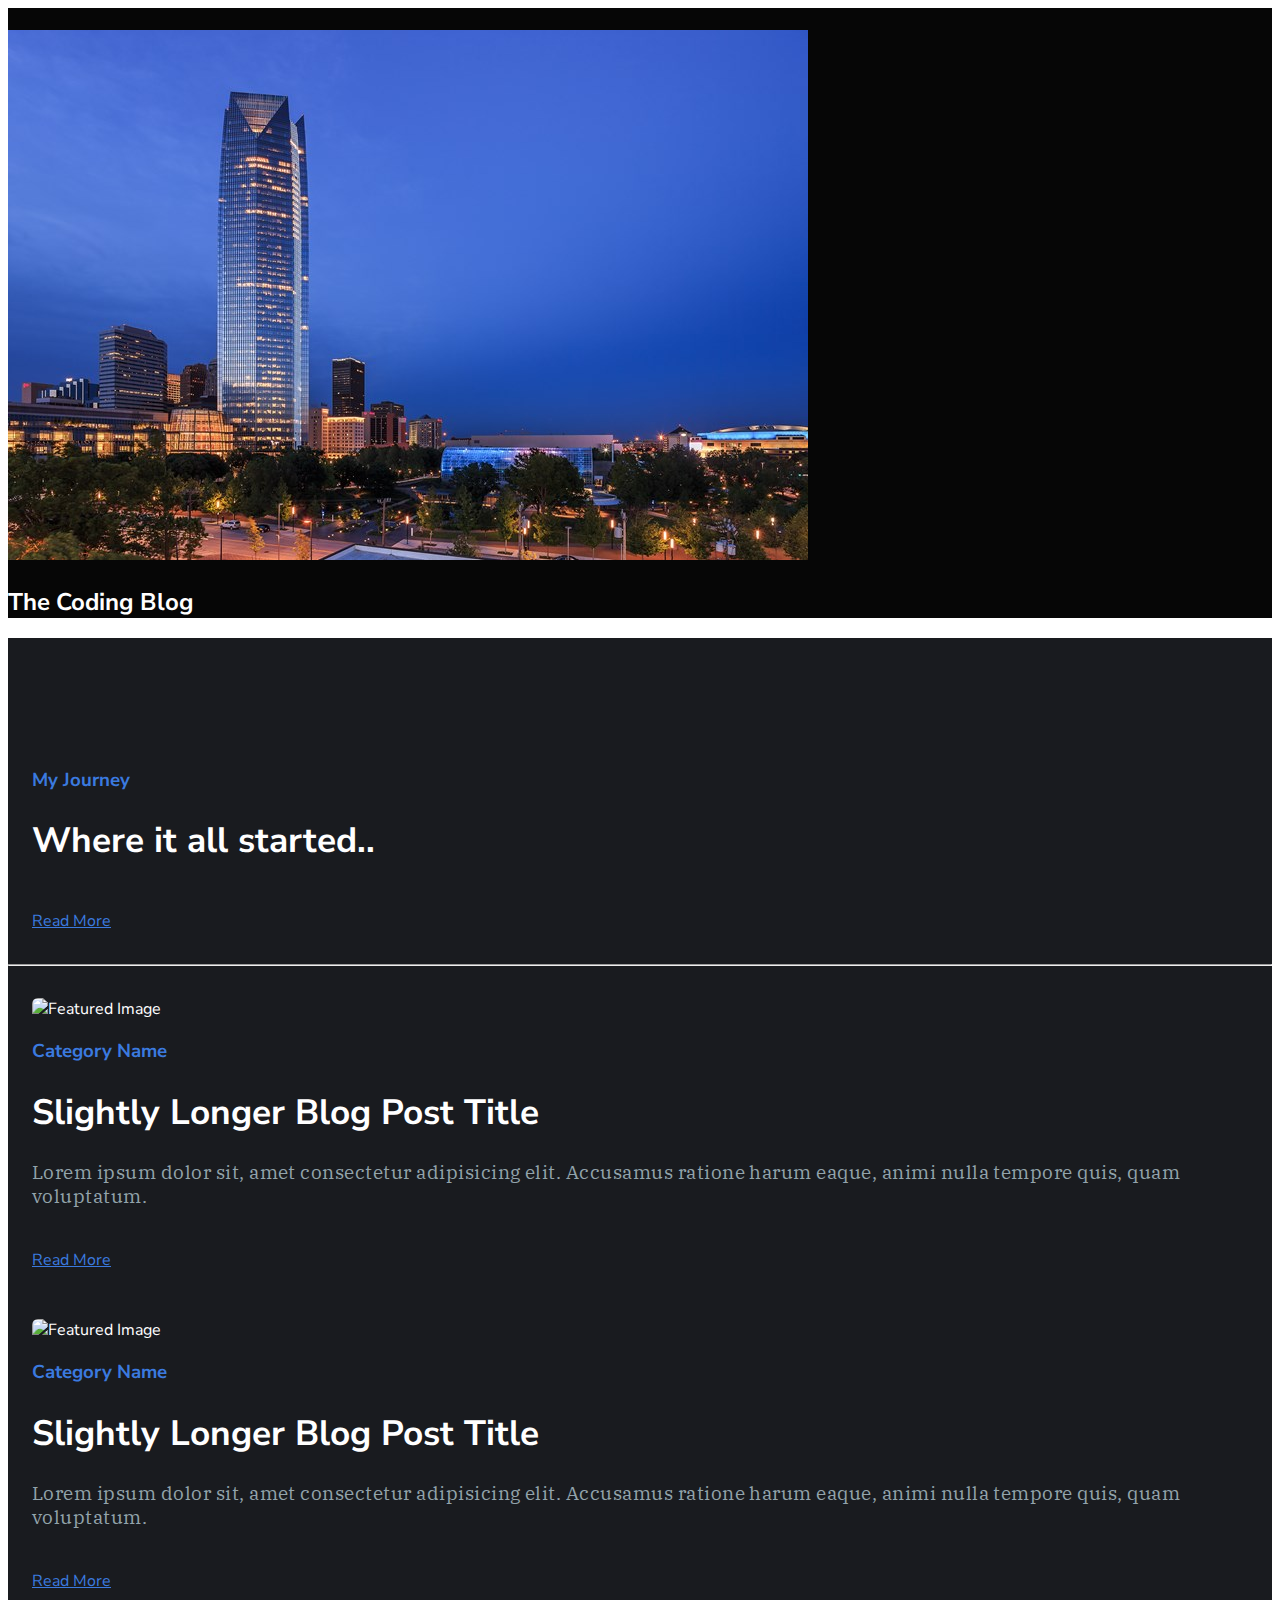
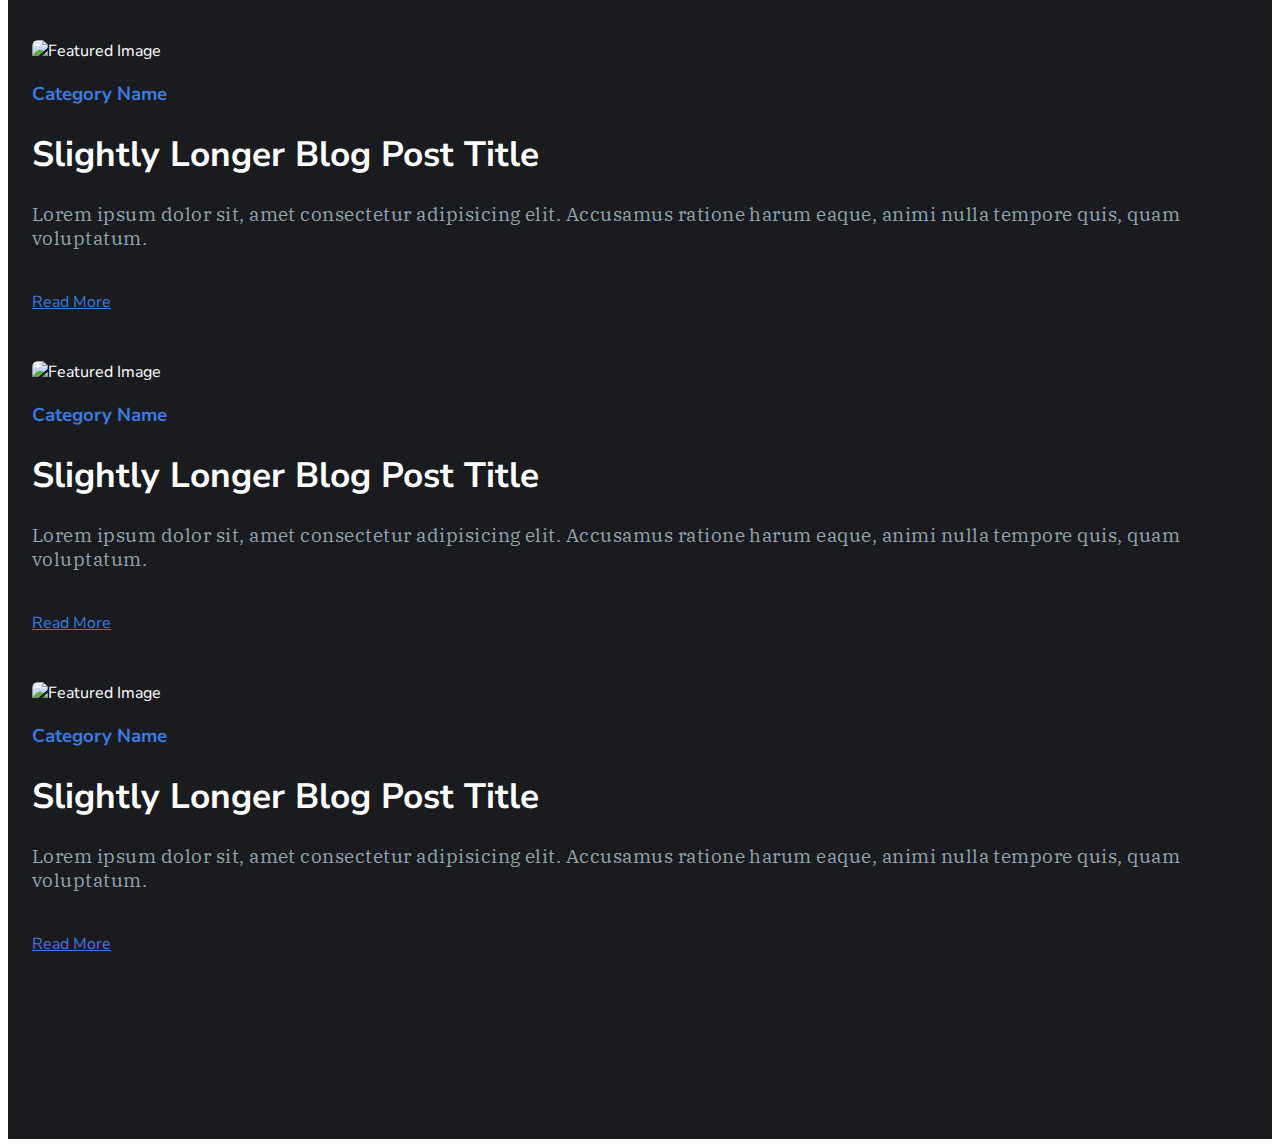
==== index.html @ c9cceb92 "added a github link at the top of the page" ====
<!DOCTYPE html>
<html>

  <head>
    <meta charset="utf-8">
    <meta http-equiv="X-UA-Compatible" content="IE=edge">
    <meta name="viewport" content="width=device-width, initial-scale=1">
    <title>Blog</title>
    <script src="https://kit.fontawesome.com/15181efa86.js" crossorigin="anonymous"></script>
    <link rel="stylesheet" href="https://unpkg.com/bulma@0.9.0/css/bulma.min.css" />
    <link rel="stylesheet" type="text/css" href="style.css">
  </head>

  <section class="hero is-medium">
    <div class="hero-head">
      <div class="container">
        <nav class="navbar" role="navigation" aria-label="main navigation">
            <div class="navbar-end">
              <div class="navbar-item">
                 <a href="https://github.com/MistrDev">
                  <i class="fab fa-github is-large"></i>
                </a>
              </div>
            </div>
          </div>
        </nav>
      </div>
    </div>
    <div class="hero-body">
      <div class="container has-text-centered">
          <img src="imgs/downtown-okc.jpg">
        <h2 class="subtitle">
        The Coding Blog
        </h2>
      </div>
    </div>
  </section>
  <section class="blog-posts">
    <div class="container">
      <div class="columns">
        <div class="column is-10 is-offset-1">
          <div class="columns featured-post is-multiline">
            <div class="column is-12 post">
              <article class="columns featured">
                <div class="column is-7 post-img ">
                  <img src="https://cdn.emk.dev/templates/featured-image.png" alt="">
                </div>
                <div class="column is-5 featured-content va">
                  <div>
                    <h3 class="heading post-category">My Journey</h3>
                    <h1 class="title post-title">Where it all started..</h1>
                    <p class="post-excerpt"></p>
                    <br>
                    <a href="blog1.html" class="button is-primary">Read More</a>
                  </div>

                </div>
              </article>
            </div>
          </div>
          <hr>
          <div class="columns is-multiline">
            <div class="column post is-6">
              <article class="columns is-multiline">
                <div class="column is-12 post-img">
                  <img src="https://cdn.emk.dev/templates/post-img.png" alt="Featured Image">
                </div>
                <div class="column is-12 featured-content ">
                  <h3 class="heading post-category">Category Name</h3>
                  <h1 class="title post-title">Slightly Longer Blog Post Title</h1>
                  <p class="post-excerpt">Lorem ipsum dolor sit, amet consectetur adipisicing elit. Accusamus ratione harum eaque, animi nulla tempore quis, quam voluptatum.</p>
                  <br>
                  <a href="#" class="button is-primary">Read More</a>
                </div>
              </article>
            </div>
            <div class="column post is-6">
              <article class="columns is-multiline">
                <div class="column is-12 post-img">
                  <img src="https://cdn.emk.dev/templates/post-img.png" alt="Featured Image">
                </div>
                <div class="column is-12 featured-content ">
                  <h3 class="heading post-category">Category Name</h3>
                  <h1 class="title post-title">Slightly Longer Blog Post Title</h1>
                  <p class="post-excerpt">Lorem ipsum dolor sit, amet consectetur adipisicing elit. Accusamus ratione harum eaque, animi nulla tempore quis, quam voluptatum.</p>
                  <br>
                  <a href="#" class="button is-primary">Read More</a>
                </div>
              </article>
            </div>
            <div class="column post is-4">
              <article class="columns is-multiline">
                <div class="column is-12 post-img">
                  <img src="https://cdn.emk.dev/templates/post-img.png" alt="Featured Image">
                </div>
                <div class="column is-12 featured-content ">
                  <h3 class="heading post-category">Category Name</h3>
                  <h1 class="title post-title">Slightly Longer Blog Post Title</h1>
                  <p class="post-excerpt">Lorem ipsum dolor sit, amet consectetur adipisicing elit. Accusamus ratione harum eaque, animi nulla tempore quis, quam voluptatum.</p>
                  <br>
                  <a href="#" class="button is-primary">Read More</a>
                </div>
              </article>
            </div>
            <div class="column post is-4">
              <article class="columns is-multiline">
                <div class="column is-12 post-img">
                  <img src="https://cdn.emk.dev/templates/post-img.png" alt="Featured Image">
                </div>
                <div class="column is-12 featured-content ">
                  <h3 class="heading post-category">Category Name</h3>
                  <h1 class="title post-title">Slightly Longer Blog Post Title</h1>
                  <p class="post-excerpt">Lorem ipsum dolor sit, amet consectetur adipisicing elit. Accusamus ratione harum eaque, animi nulla tempore quis, quam voluptatum.</p>
                  <br>
                  <a href="#" class="button is-primary">Read More</a>
                </div>
              </article>
            </div>
            <div class="column post is-4">
              <article class="columns is-multiline">
                <div class="column is-12 post-img">
                  <img src="https://cdn.emk.dev/templates/post-img.png" alt="Featured Image">
                </div>
                <div class="column is-12 featured-content ">
                  <h3 class="heading post-category">Category Name</h3>
                  <h1 class="title post-title">Slightly Longer Blog Post Title</h1>
                  <p class="post-excerpt">Lorem ipsum dolor sit, amet consectetur adipisicing elit. Accusamus ratione harum eaque, animi nulla tempore quis, quam voluptatum.</p>
                  <br>
                  <a href="#" class="button is-primary">Read More</a>
                </div>
              </article>
            </div>
          </div>
        </div>
      </div>

  </section>
---- style.css ----
@import url('https://fonts.googleapis.com/css2?family=IBM+Plex+Serif&family=Nunito+Sans:wght@400;600&display=swap');

.va {
  display: flex;
  align-items: center;
}

html {
  font-family: 'Nunito Sans', sans-serif;
  color: white;
}

a {
  color: #3b7adf;
}

a:hover {
  text-decoration: underline;
  color: #3b7adf;
}

hr {
  background: #24272c;
}

.hero {
  background: #060606;
}

.title,
.subtitle {
  color: white;
}

.navbar .navbar-item {
  color: #e4e2ff;
}

.navbar .navbar-item.is-active {
  color: #e4e2ff;
  font-weight: 700;
}

.navbar .navbar-item:hover {
  background: transparent;
  color: white;
}

.navbar .navbar-item a {
  margin-left: 1rem;
  color: #e4e2ff;
}

.blog-posts {
  min-height: 100vh;
  background: #191b1f;
  padding-top: 4rem;
  padding-bottom: 10rem;
}

.blog-posts article {
  padding: 1.5rem;
}

.blog-posts .post img {
  border-radius: 6px;
}

.blog-posts .post .post-category {
  color: #3b7adf;
}

.blog-posts .post .post-title {
  font-size: 2.2rem;
}

.blog-posts .post .post-excerpt {
  line-height: 1.5rem;
  letter-spacing: .03rem;
  font-size: 1.2rem;
  font-family: 'IBM Plex Serif', serif;
  color: #92a3ab;
}

.blog-posts .post .featured .featured-image img {
  height: 380px;
}
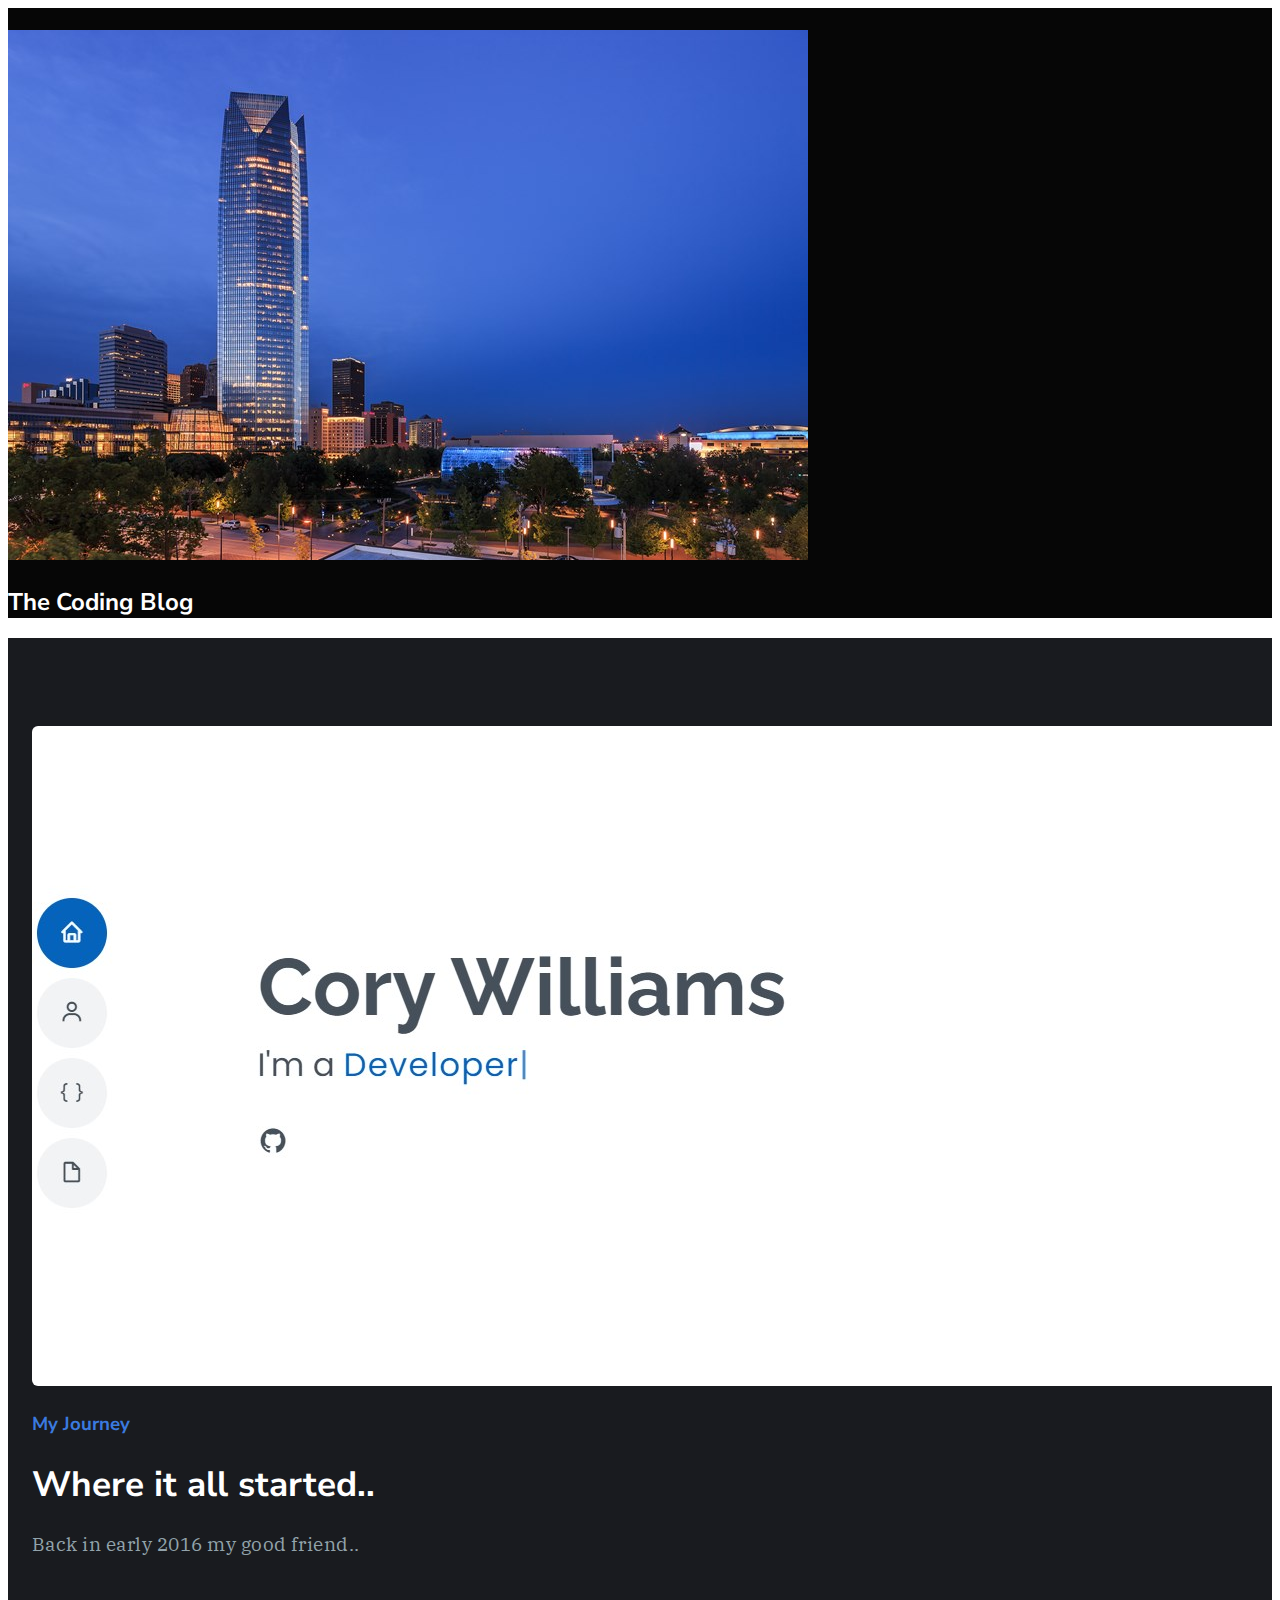
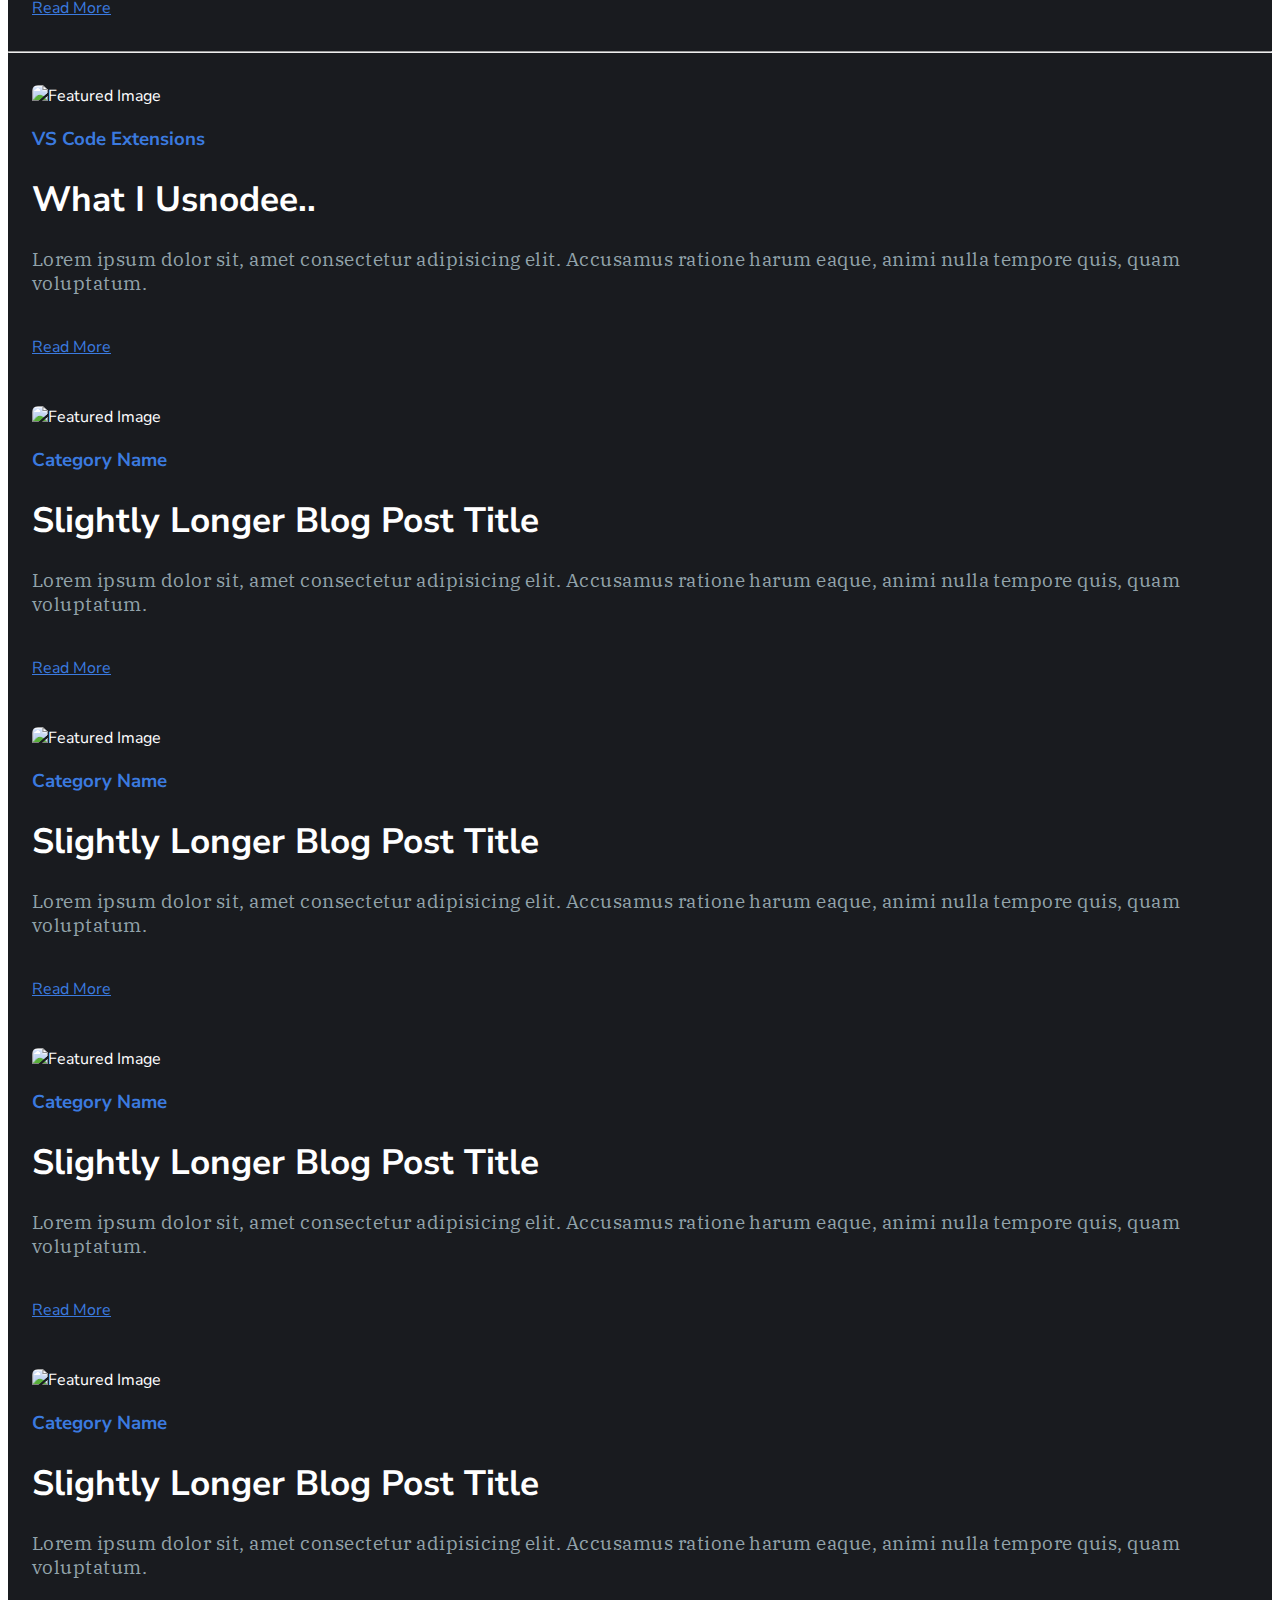
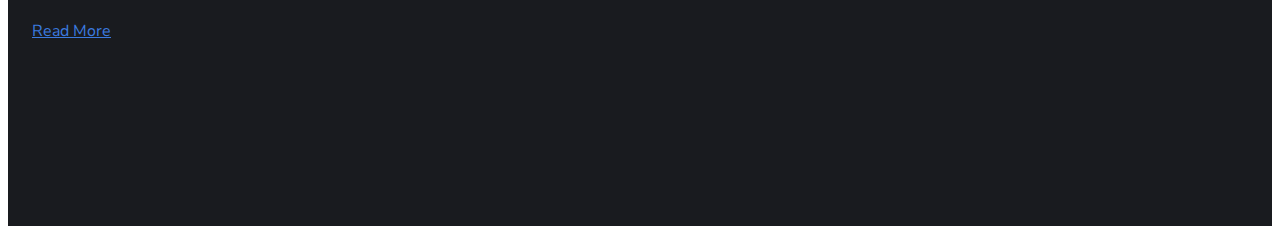
==== commit ef77d54b: "changed the title of one one of the blog post and also deleted a col." ====
--- a/index.html
+++ b/index.html
@@ -43,13 +43,13 @@
             <div class="column is-12 post">
               <article class="columns featured">
                 <div class="column is-7 post-img ">
-                  <img src="https://cdn.emk.dev/templates/featured-image.png" alt="">
+                  <img src="imgs/portfolio snapchat.jpg" alt="">
                 </div>
                 <div class="column is-5 featured-content va">
                   <div>
                     <h3 class="heading post-category">My Journey</h3>
                     <h1 class="title post-title">Where it all started..</h1>
-                    <p class="post-excerpt"></p>
+                    <p class="post-excerpt"> Back in early 2016 my good friend..</p>
                     <br>
                     <a href="blog1.html" class="button is-primary">Read More</a>
                   </div>
@@ -66,8 +66,8 @@
                   <img src="https://cdn.emk.dev/templates/post-img.png" alt="Featured Image">
                 </div>
                 <div class="column is-12 featured-content ">
-                  <h3 class="heading post-category">Category Name</h3>
-                  <h1 class="title post-title">Slightly Longer Blog Post Title</h1>
+                  <h3 class="heading post-category">VS Code Extensions</h3>
+                  <h1 class="title post-title">What I Usnodee..</h1>
                   <p class="post-excerpt">Lorem ipsum dolor sit, amet consectetur adipisicing elit. Accusamus ratione harum eaque, animi nulla tempore quis, quam voluptatum.</p>
                   <br>
                   <a href="#" class="button is-primary">Read More</a>
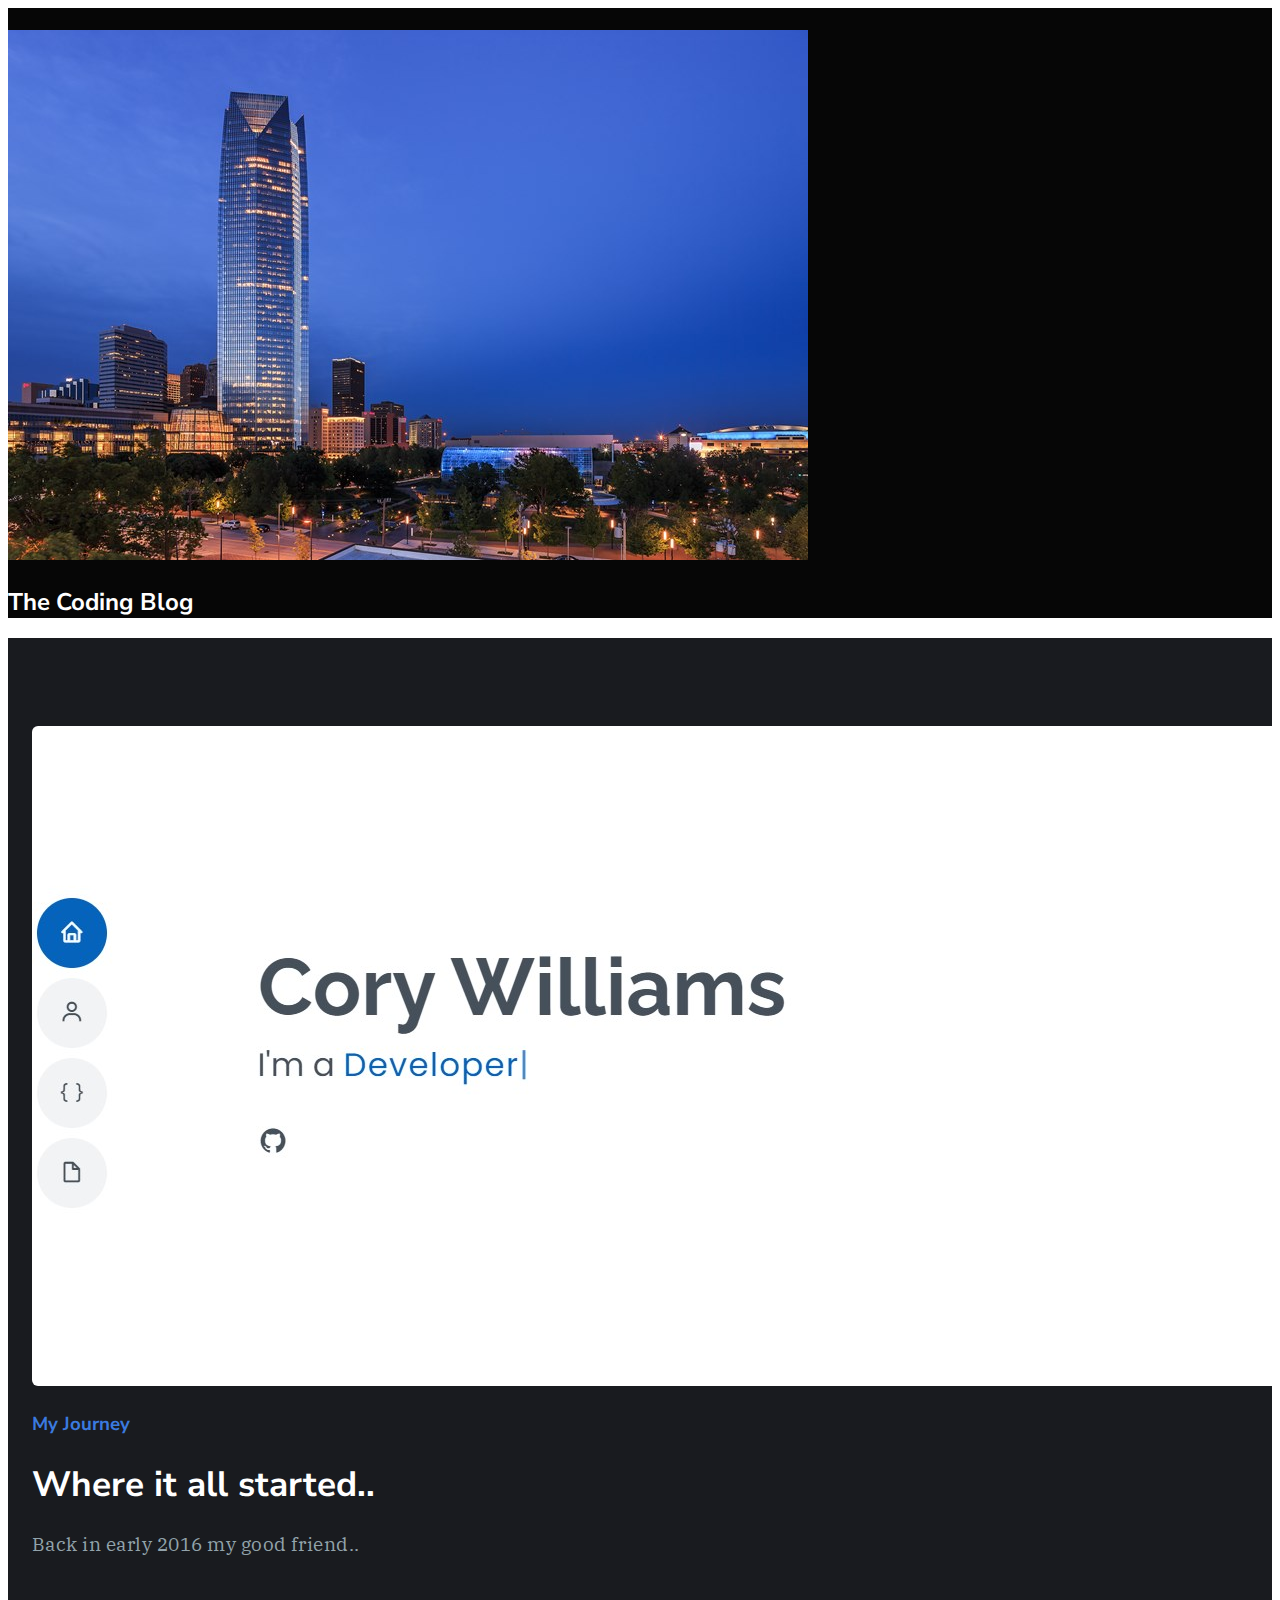
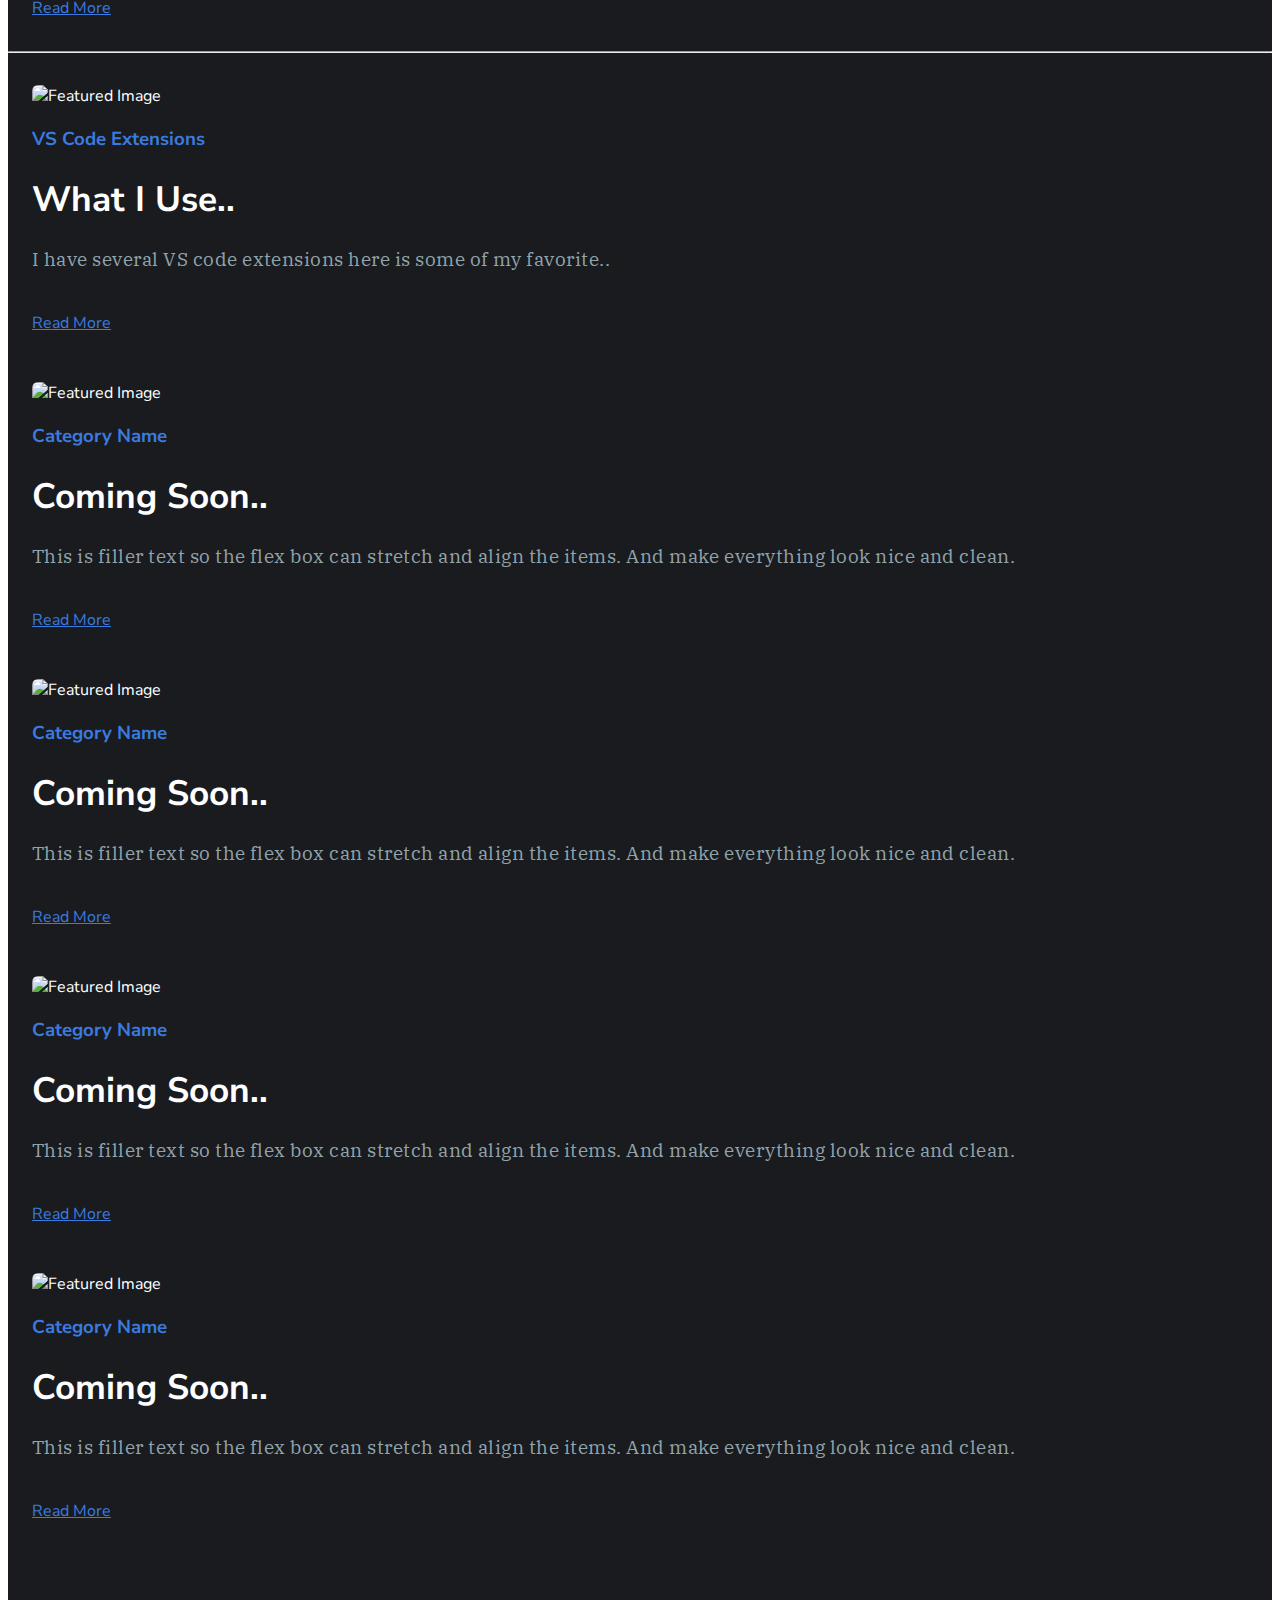
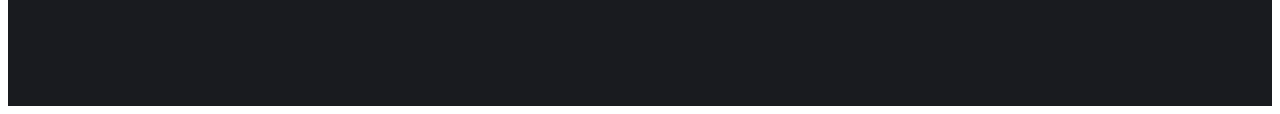
==== commit 911d0653: "fixed a typo and added some text about my next blog and changed the filler text to english so people" ====
--- a/index.html
+++ b/index.html
@@ -67,10 +67,10 @@
                 </div>
                 <div class="column is-12 featured-content ">
                   <h3 class="heading post-category">VS Code Extensions</h3>
-                  <h1 class="title post-title">What I Usnodee..</h1>
-                  <p class="post-excerpt">Lorem ipsum dolor sit, amet consectetur adipisicing elit. Accusamus ratione harum eaque, animi nulla tempore quis, quam voluptatum.</p>
+                  <h1 class="title post-title">What I Use..</h1>
+                  <p class="post-excerpt">I have several VS code extensions here is some of my favorite..</p>
                   <br>
-                  <a href="#" class="button is-primary">Read More</a>
+                  <a href="#index.blog2" class="button is-primary">Read More</a>
                 </div>
               </article>
             </div>
@@ -81,8 +81,8 @@
                 </div>
                 <div class="column is-12 featured-content ">
                   <h3 class="heading post-category">Category Name</h3>
-                  <h1 class="title post-title">Slightly Longer Blog Post Title</h1>
-                  <p class="post-excerpt">Lorem ipsum dolor sit, amet consectetur adipisicing elit. Accusamus ratione harum eaque, animi nulla tempore quis, quam voluptatum.</p>
+                  <h1 class="title post-title">Coming Soon..</h1>
+                  <p class="post-excerpt">This is filler text so the flex box can stretch and align the items. And make everything look nice and clean.</p>
                   <br>
                   <a href="#" class="button is-primary">Read More</a>
                 </div>
@@ -95,8 +95,8 @@
                 </div>
                 <div class="column is-12 featured-content ">
                   <h3 class="heading post-category">Category Name</h3>
-                  <h1 class="title post-title">Slightly Longer Blog Post Title</h1>
-                  <p class="post-excerpt">Lorem ipsum dolor sit, amet consectetur adipisicing elit. Accusamus ratione harum eaque, animi nulla tempore quis, quam voluptatum.</p>
+                  <h1 class="title post-title">Coming Soon..</h1>
+                  <p class="post-excerpt">This is filler text so the flex box can stretch and align the items. And make everything look nice and clean.</p>
                   <br>
                   <a href="#" class="button is-primary">Read More</a>
                 </div>
@@ -109,8 +109,8 @@
                 </div>
                 <div class="column is-12 featured-content ">
                   <h3 class="heading post-category">Category Name</h3>
-                  <h1 class="title post-title">Slightly Longer Blog Post Title</h1>
-                  <p class="post-excerpt">Lorem ipsum dolor sit, amet consectetur adipisicing elit. Accusamus ratione harum eaque, animi nulla tempore quis, quam voluptatum.</p>
+                  <h1 class="title post-title">Coming Soon..</h1>
+                  <p class="post-excerpt">This is filler text so the flex box can stretch and align the items. And make everything look nice and clean.</p>
                   <br>
                   <a href="#" class="button is-primary">Read More</a>
                 </div>
@@ -123,8 +123,8 @@
                 </div>
                 <div class="column is-12 featured-content ">
                   <h3 class="heading post-category">Category Name</h3>
-                  <h1 class="title post-title">Slightly Longer Blog Post Title</h1>
-                  <p class="post-excerpt">Lorem ipsum dolor sit, amet consectetur adipisicing elit. Accusamus ratione harum eaque, animi nulla tempore quis, quam voluptatum.</p>
+                  <h1 class="title post-title">Coming Soon..</h1>
+                  <p class="post-excerpt">This is filler text so the flex box can stretch and align the items. And make everything look nice and clean.</p>
                   <br>
                   <a href="#" class="button is-primary">Read More</a>
                 </div>
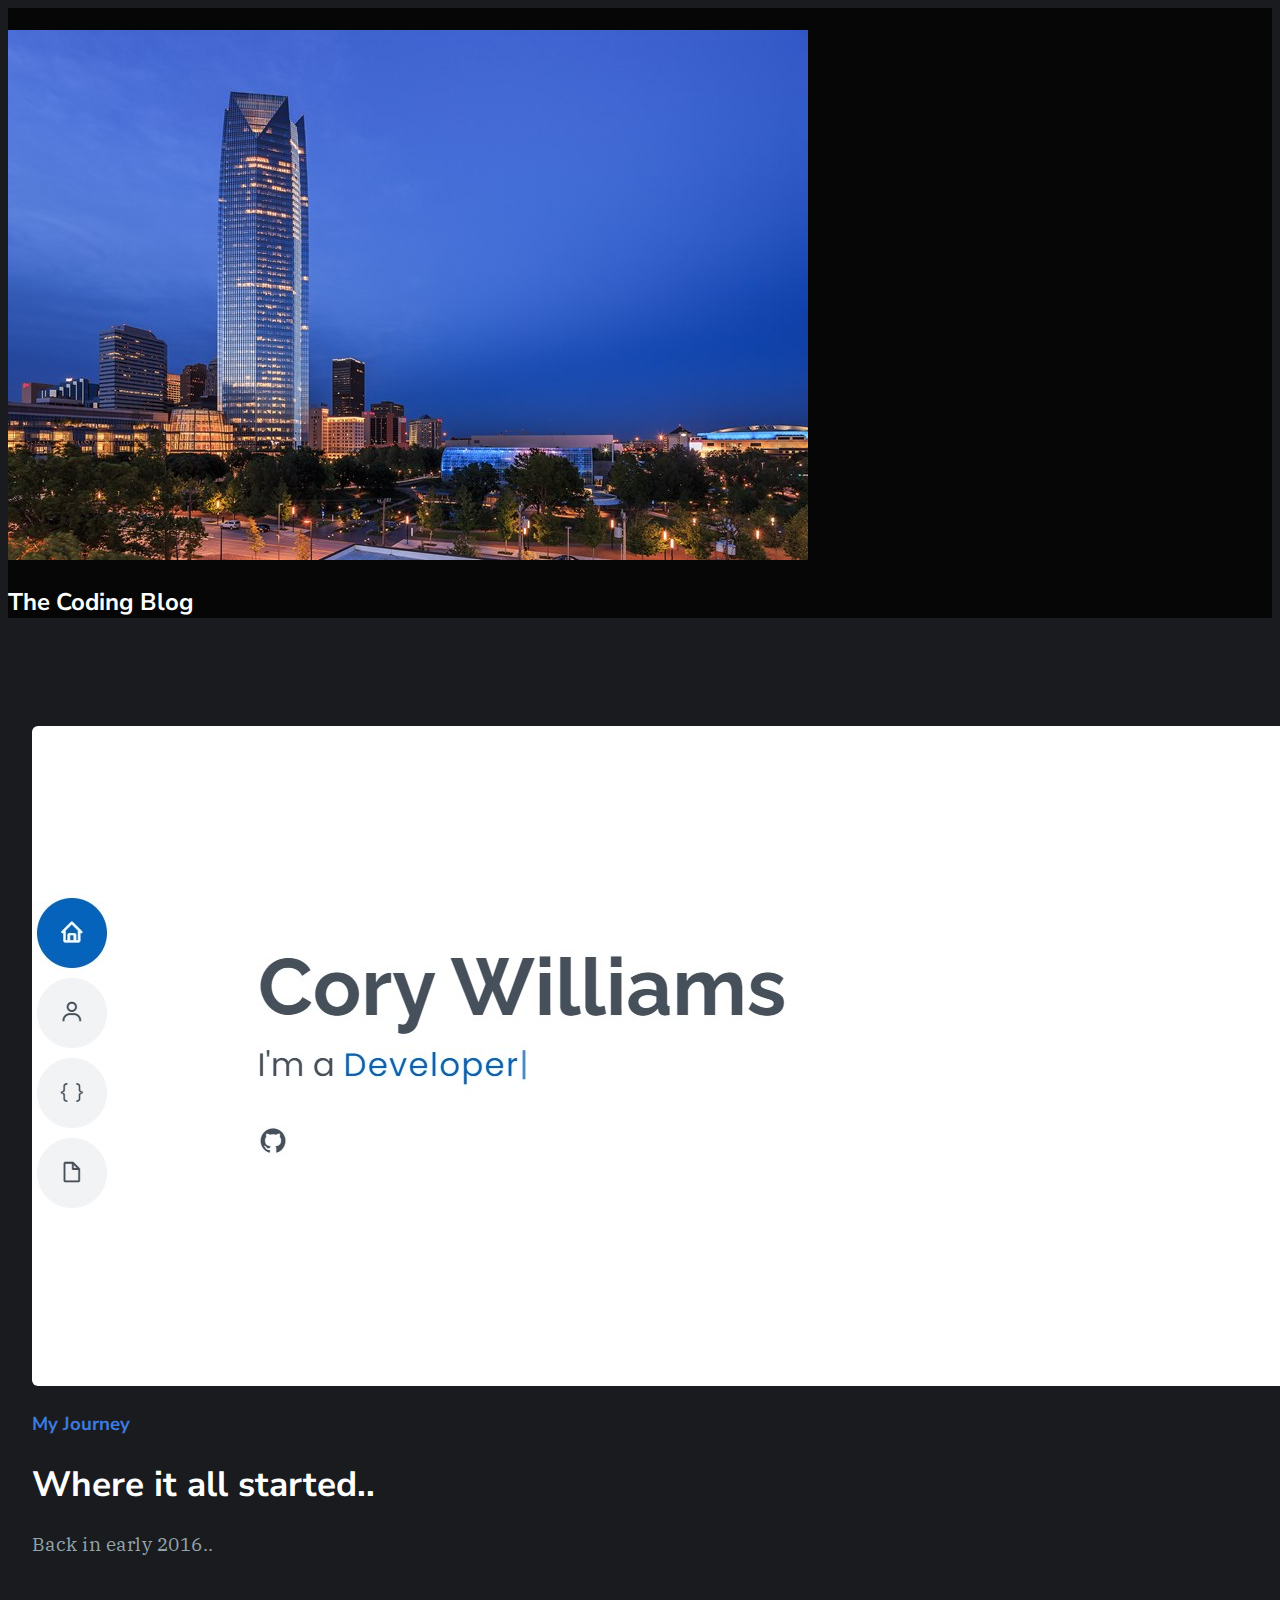
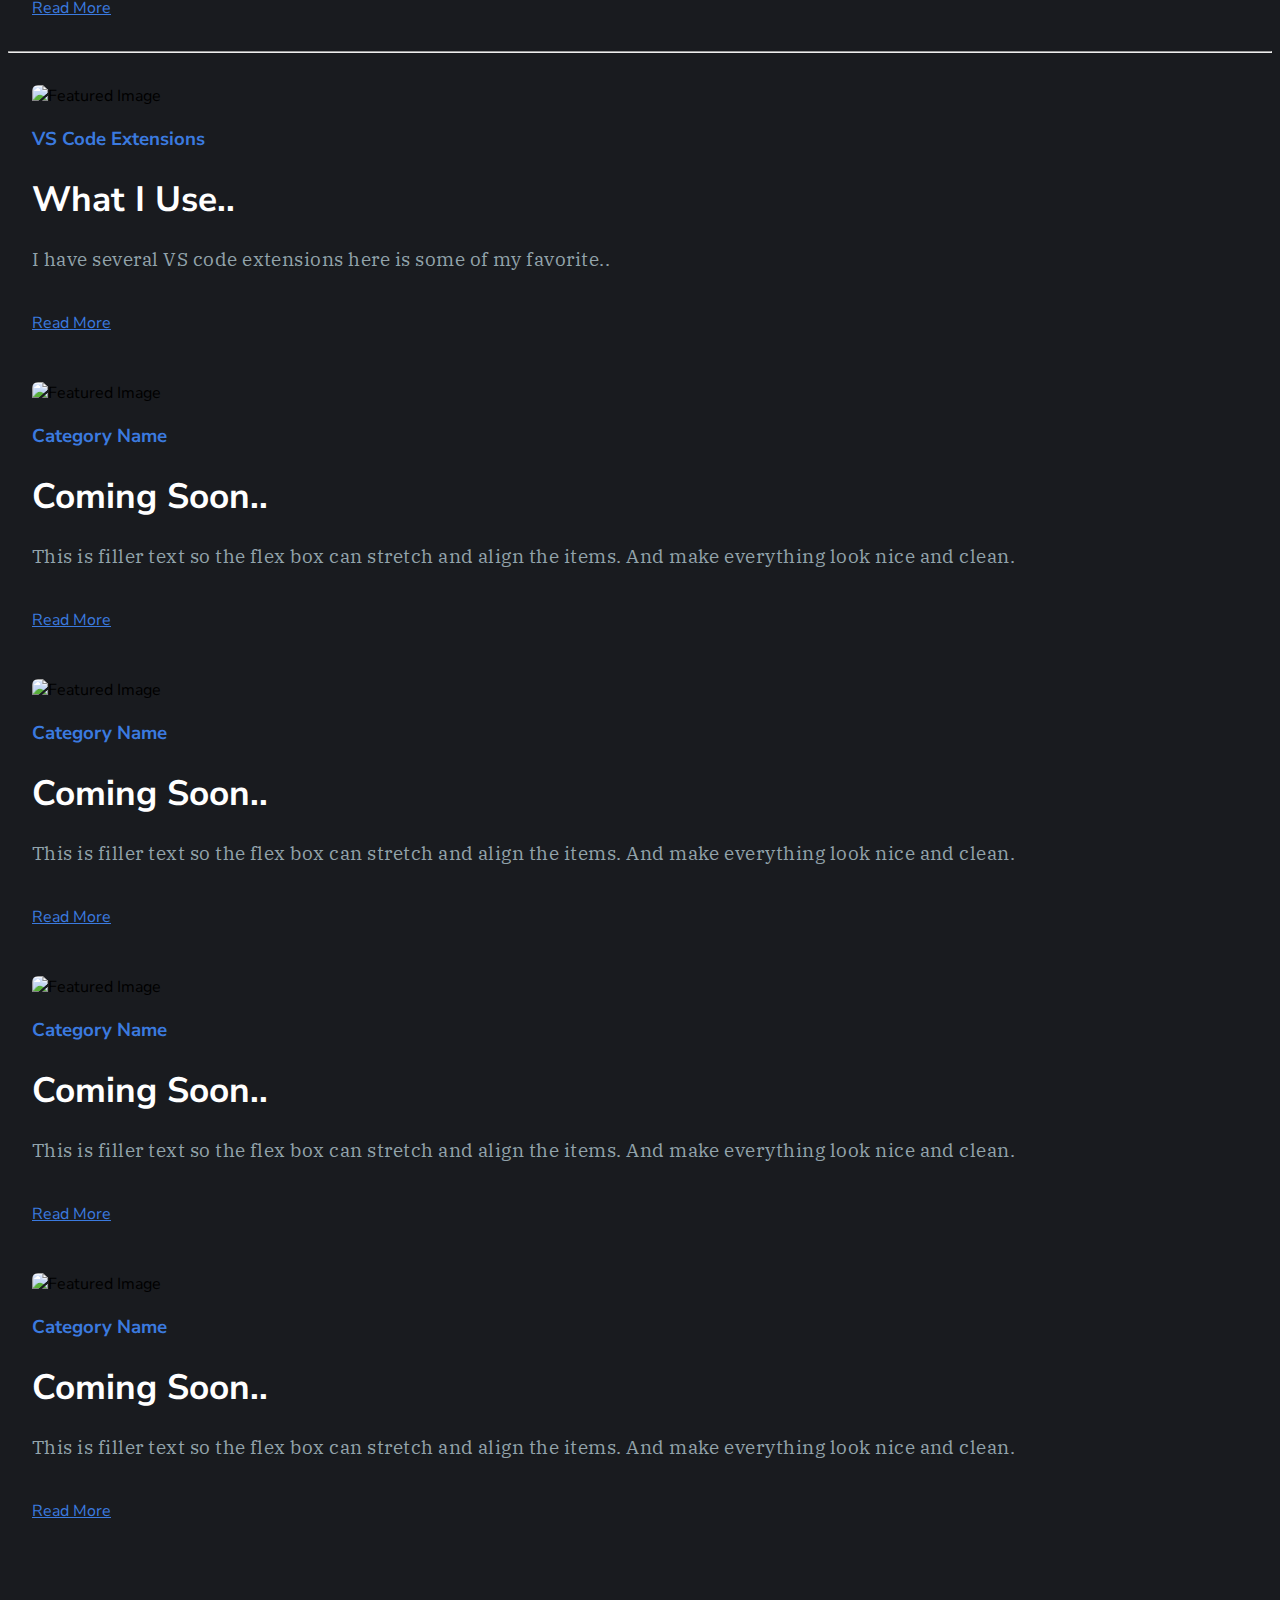
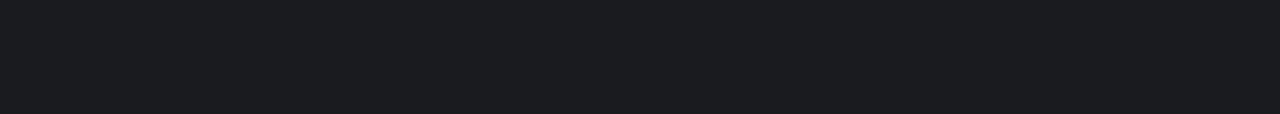
==== commit 6afd2ffa: "chnaged the sub title to the main blog post" ====
--- a/index.html
+++ b/index.html
@@ -10,7 +10,7 @@
     <link rel="stylesheet" href="https://unpkg.com/bulma@0.9.0/css/bulma.min.css" />
     <link rel="stylesheet" type="text/css" href="style.css">
   </head>
-
+<body>
   <section class="hero is-medium">
     <div class="hero-head">
       <div class="container">
@@ -18,7 +18,7 @@
             <div class="navbar-end">
               <div class="navbar-item">
                  <a href="https://github.com/MistrDev">
-                  <i class="fab fa-github is-large"></i>
+                  <i class="fab fa-github github"></i>
                 </a>
               </div>
             </div>
@@ -49,7 +49,7 @@
                   <div>
                     <h3 class="heading post-category">My Journey</h3>
                     <h1 class="title post-title">Where it all started..</h1>
-                    <p class="post-excerpt"> Back in early 2016 my good friend..</p>
+                    <p class="post-excerpt"> Back in early 2016..</p>
                     <br>
                     <a href="blog1.html" class="button is-primary">Read More</a>
                   </div>
@@ -134,4 +134,6 @@
         </div>
       </div>
 
-  </section>+  </section>
+</body>
+</html>--- a/style.css
+++ b/style.css
@@ -7,7 +7,11 @@
 
 html {
   font-family: 'Nunito Sans', sans-serif;
-  color: white;
+  
+}
+
+body {
+  background: #191b1f;
 }
 
 a {
@@ -84,4 +88,12 @@
 
 .blog-posts .post .featured .featured-image img {
   height: 380px;
-}+}
+
+.blog-section {
+  background: #191b1f;
+}
+
+/* .blog-section-img {
+  
+} */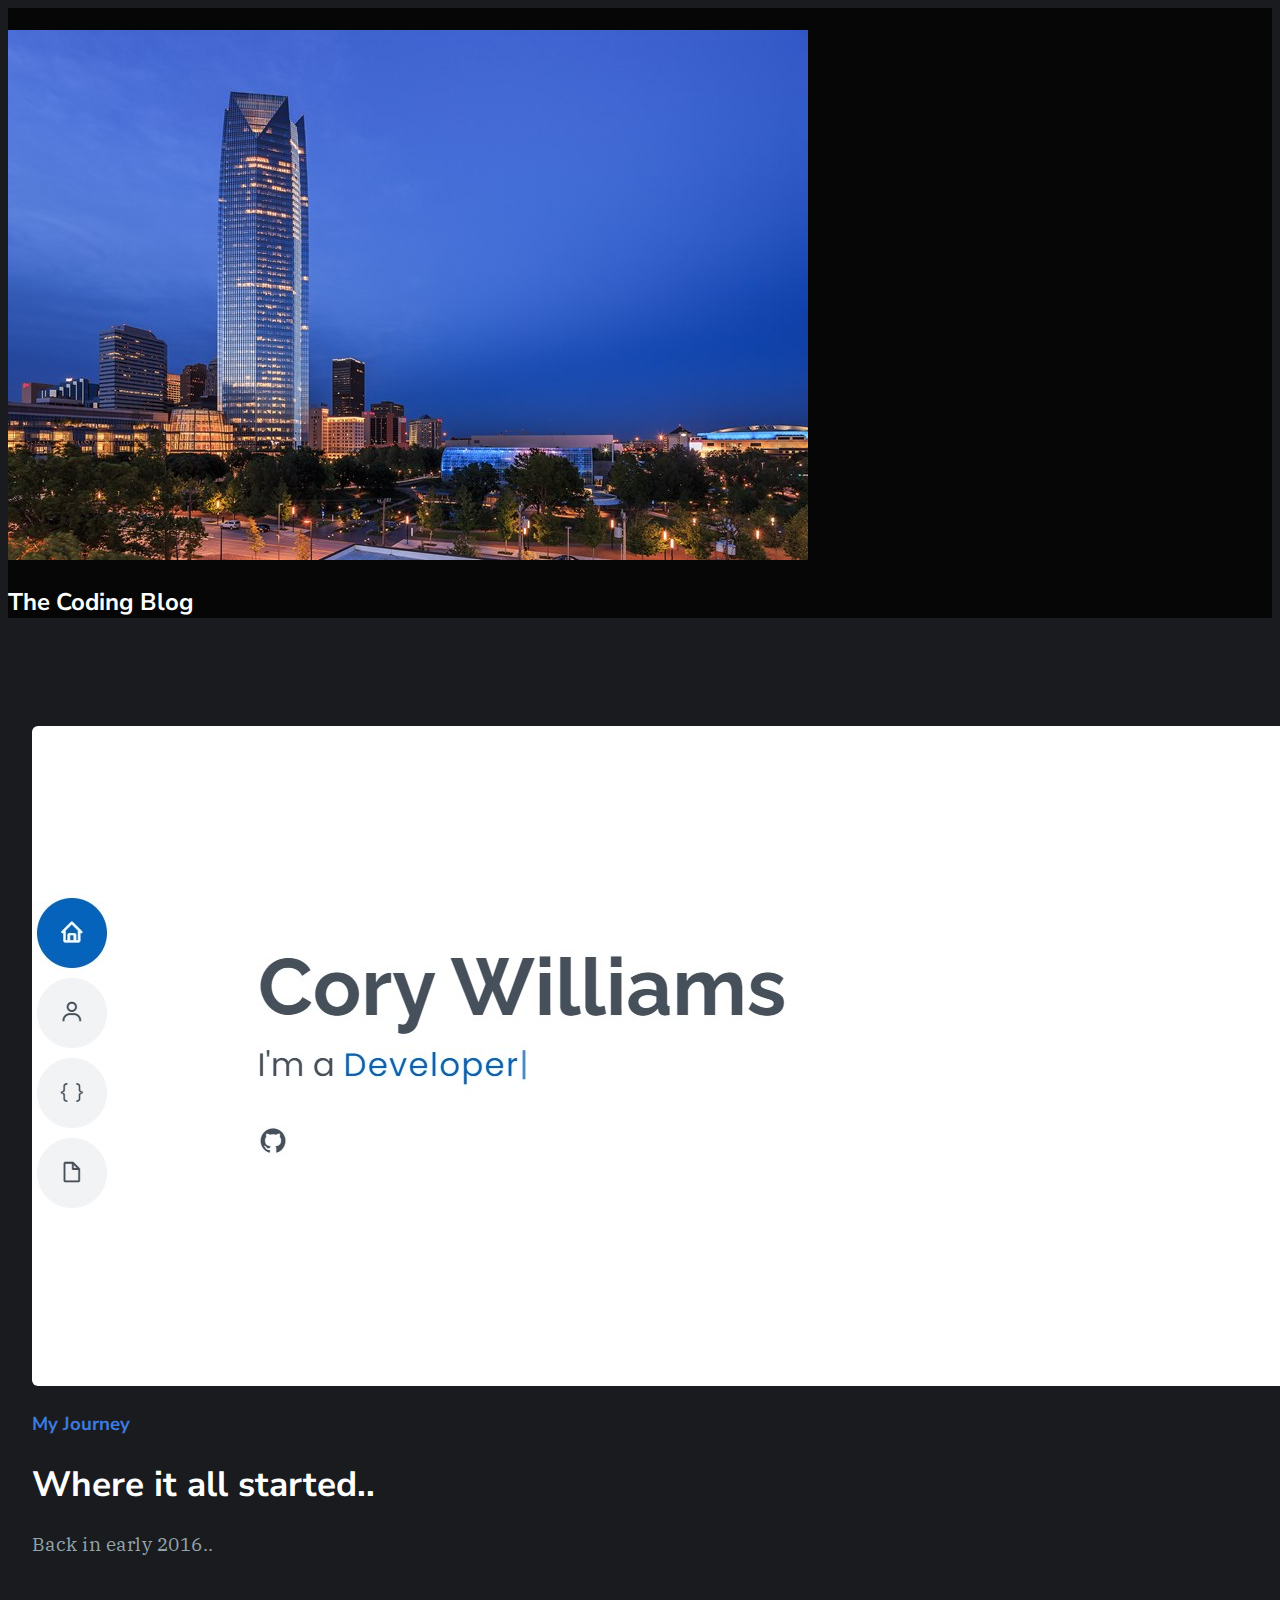
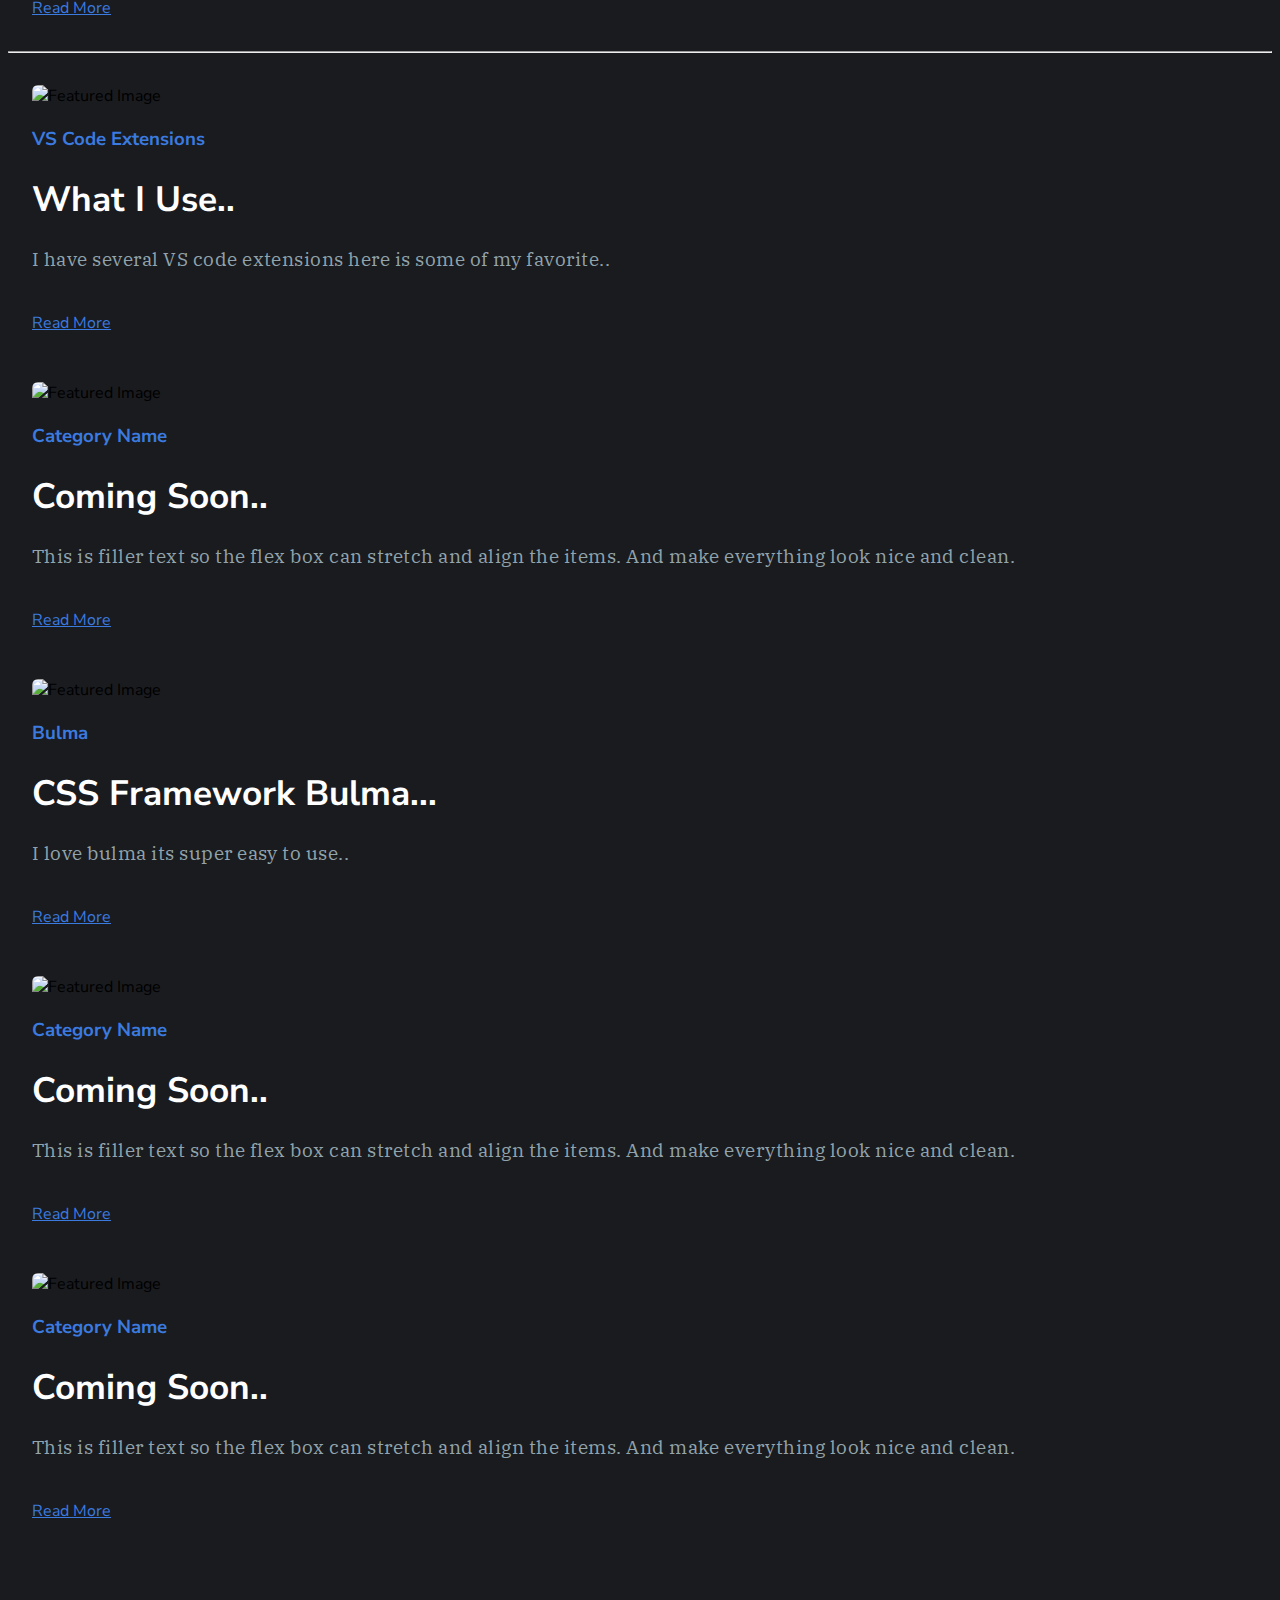
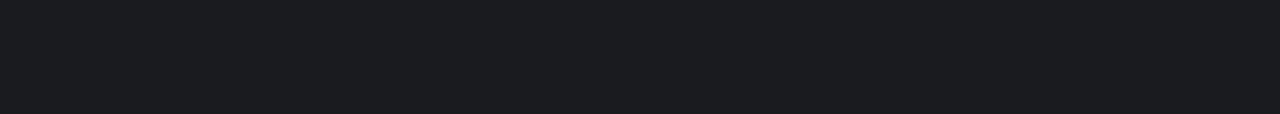
==== commit 38cbb354: "got the hrefs settup for future blogs" ====
--- a/index.html
+++ b/index.html
@@ -84,7 +84,7 @@
                   <h1 class="title post-title">Coming Soon..</h1>
                   <p class="post-excerpt">This is filler text so the flex box can stretch and align the items. And make everything look nice and clean.</p>
                   <br>
-                  <a href="#" class="button is-primary">Read More</a>
+                  <a href="blog3.html" class="button is-primary">Read More</a>
                 </div>
               </article>
             </div>
@@ -94,11 +94,11 @@
                   <img src="https://cdn.emk.dev/templates/post-img.png" alt="Featured Image">
                 </div>
                 <div class="column is-12 featured-content ">
-                  <h3 class="heading post-category">Category Name</h3>
-                  <h1 class="title post-title">Coming Soon..</h1>
-                  <p class="post-excerpt">This is filler text so the flex box can stretch and align the items. And make everything look nice and clean.</p>
+                  <h3 class="heading post-category">Bulma</h3>
+                  <h1 class="title post-title">CSS Framework Bulma...</h1>
+                  <p class="post-excerpt">I love bulma its super easy to use..</p>
                   <br>
-                  <a href="#" class="button is-primary">Read More</a>
+                  <a href="blog4.html" class="button is-primary">Read More</a>
                 </div>
               </article>
             </div>
